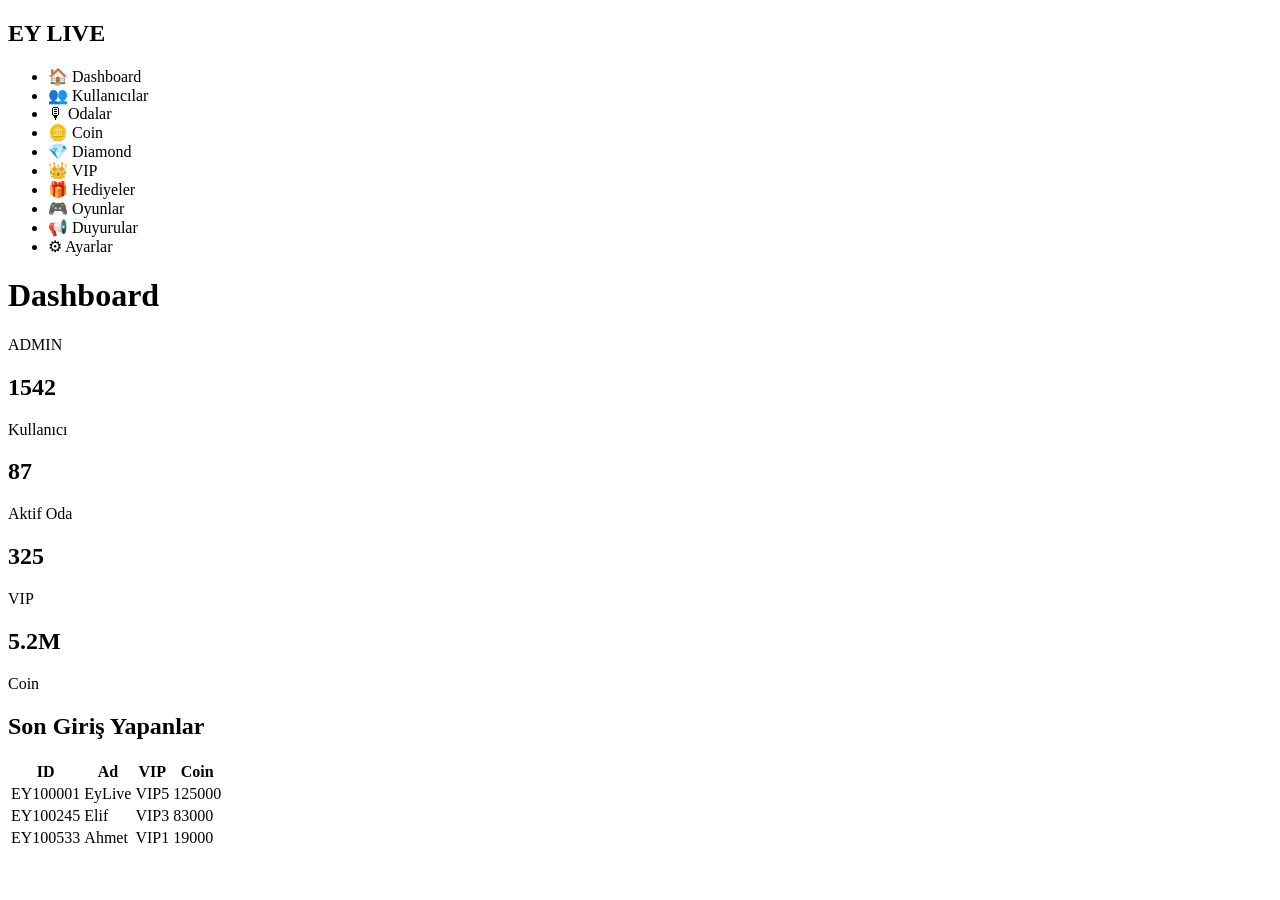
==== admin/index.html @ 706ef8da "Create index.html" ====
<!DOCTYPE html>
<html lang="tr">

<head>

<meta charset="UTF-8">
<meta name="viewport" content="width=device-width,initial-scale=1.0">

<title>EY LIVE ADMIN</title>

<link rel="stylesheet" href="../css/admin.css">

<link href="https://fonts.googleapis.com/css2?family=Poppins:wght@300;400;500;600;700&display=swap" rel="stylesheet">

</head>

<body>

<div class="admin">

<div class="sidebar">

<h2>EY LIVE</h2>

<ul>

<li class="active">🏠 Dashboard</li>

<li>👥 Kullanıcılar</li>

<li>🎙 Odalar</li>

<li>🪙 Coin</li>

<li>💎 Diamond</li>

<li>👑 VIP</li>

<li>🎁 Hediyeler</li>

<li>🎮 Oyunlar</li>

<li>📢 Duyurular</li>

<li>⚙ Ayarlar</li>

</ul>

</div>

<div class="content">

<header>

<h1>Dashboard</h1>

<div class="adminUser">

ADMIN

</div>

</header>

<div class="cards">

<div class="card">

<h2>1542</h2>

<p>Kullanıcı</p>

</div>

<div class="card">

<h2>87</h2>

<p>Aktif Oda</p>

</div>

<div class="card">

<h2>325</h2>

<p>VIP</p>

</div>

<div class="card">

<h2>5.2M</h2>

<p>Coin</p>

</div>

</div>

<div class="table">

<h2>Son Giriş Yapanlar</h2>

<table>

<tr>

<th>ID</th>

<th>Ad</th>

<th>VIP</th>

<th>Coin</th>

</tr>

<tr>

<td>EY100001</td>

<td>EyLive</td>

<td>VIP5</td>

<td>125000</td>

</tr>

<tr>

<td>EY100245</td>

<td>Elif</td>

<td>VIP3</td>

<td>83000</td>

</tr>

<tr>

<td>EY100533</td>

<td>Ahmet</td>

<td>VIP1</td>

<td>19000</td>

</tr>

</table>

</div>

</div>

</div>

<script src="../js/admin.js"></script>

</body>

</html>
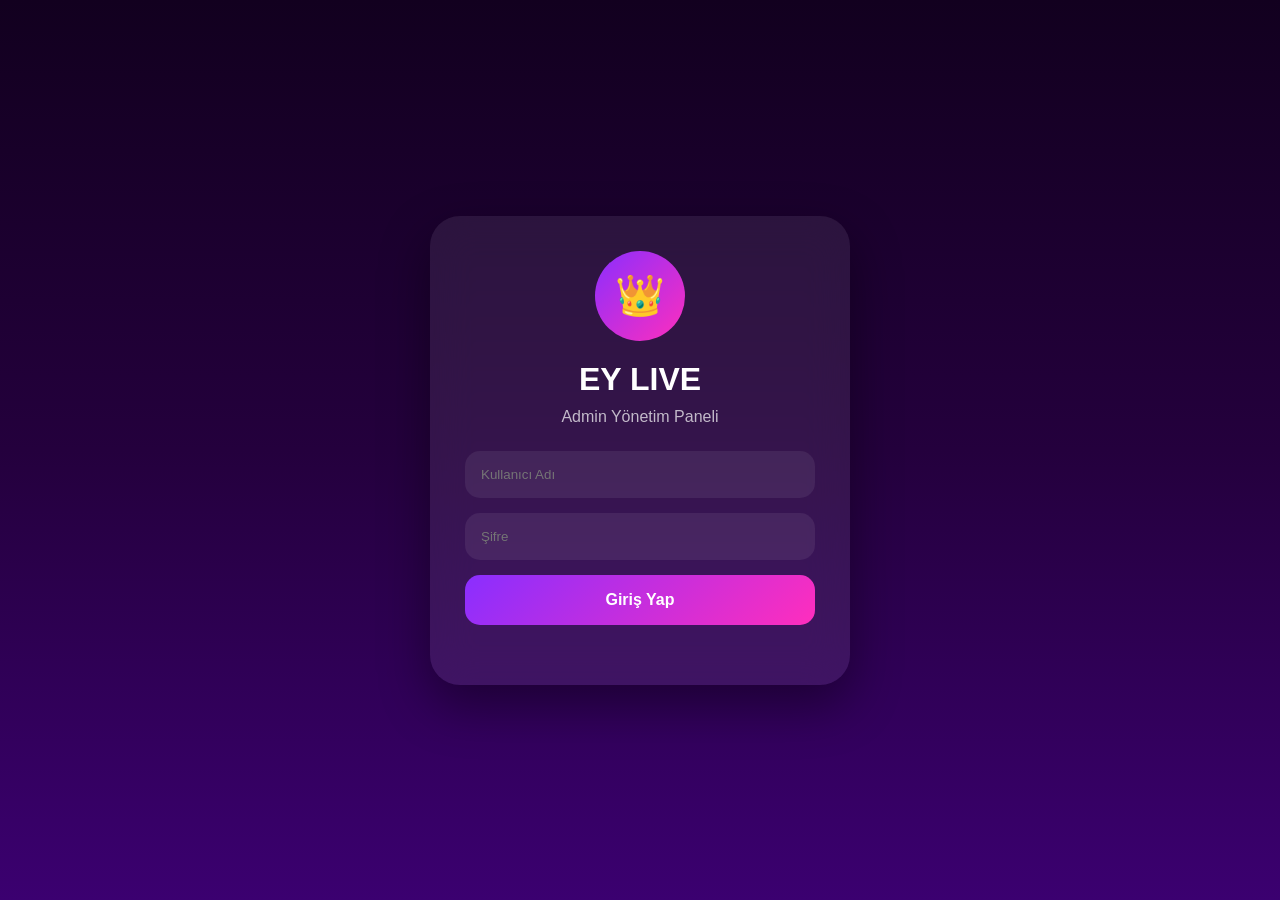
==== commit 0c856b8d: "Update admin dashboard layout and content" ====
--- a/admin/index.html
+++ b/admin/index.html
@@ -4,9 +4,19 @@
 <head>
 
 <meta charset="UTF-8">
-<meta name="viewport" content="width=device-width,initial-scale=1.0">
+<meta name="viewport" content="width=device-width, initial-scale=1.0">
 
-<title>EY LIVE ADMIN</title>
+<title>EY LIVE Admin</title>
+
+<script>
+
+if(localStorage.getItem("ey_admin")!=="true"){
+
+    location.href="login.html";
+
+}
+
+</script>
 
 <link rel="stylesheet" href="../css/admin.css">
 
@@ -18,37 +28,57 @@
 
 <div class="admin">
 
-<div class="sidebar">
+<aside class="sidebar">
 
-<h2>EY LIVE</h2>
+<h2>👑 EY LIVE</h2>
 
 <ul>
 
-<li class="active">🏠 Dashboard</li>
+<li class="active" onclick="location.href='index.html'">
+📊 Dashboard
+</li>
 
-<li>👥 Kullanıcılar</li>
+<li onclick="location.href='users.html'">
+👥 Kullanıcılar
+</li>
 
-<li>🎙 Odalar</li>
+<li onclick="location.href='rooms.html'">
+🎙 Odalar
+</li>
 
-<li>🪙 Coin</li>
+<li onclick="location.href='coins.html'">
+🪙 Coin
+</li>
 
-<li>💎 Diamond</li>
+<li onclick="location.href='vip.html'">
+👑 VIP
+</li>
 
-<li>👑 VIP</li>
+<li onclick="location.href='agency.html'">
+🏢 Ajans
+</li>
 
-<li>🎁 Hediyeler</li>
+<li>
+🎁 Hediyeler
+</li>
 
-<li>🎮 Oyunlar</li>
+<li>
+📢 Duyurular
+</li>
 
-<li>📢 Duyurular</li>
+<li>
+📈 İstatistik
+</li>
 
-<li>⚙ Ayarlar</li>
+<li id="logoutBtn">
+🚪 Çıkış Yap
+</li>
 
 </ul>
 
-</div>
+</aside>
 
-<div class="content">
+<main class="content">
 
 <header>
 
@@ -56,7 +86,7 @@
 
 <div class="adminUser">
 
-ADMIN
+🟢 Süper Admin
 
 </div>
 
@@ -65,103 +95,100 @@
 <div class="cards">
 
 <div class="card">
-
 <h2>1542</h2>
-
-<p>Kullanıcı</p>
-
+<p>Toplam Kullanıcı</p>
 </div>
 
 <div class="card">
-
 <h2>87</h2>
-
 <p>Aktif Oda</p>
-
 </div>
 
 <div class="card">
-
 <h2>325</h2>
-
-<p>VIP</p>
-
+<p>VIP Kullanıcı</p>
 </div>
 
 <div class="card">
-
 <h2>5.2M</h2>
-
-<p>Coin</p>
-
+<p>Toplam Coin</p>
 </div>
 
 </div>
 
 <div class="table">
 
-<h2>Son Giriş Yapanlar</h2>
+<h2>Son Girişler</h2>
 
 <table>
+
+<thead>
 
 <tr>
 
 <th>ID</th>
-
-<th>Ad</th>
-
+<th>Kullanıcı</th>
 <th>VIP</th>
-
 <th>Coin</th>
+<th>Durum</th>
 
 </tr>
+
+</thead>
+
+<tbody>
 
 <tr>
 
 <td>EY100001</td>
-
 <td>EyLive</td>
-
-<td>VIP5</td>
-
+<td>VIP 5</td>
 <td>125000</td>
+<td>🟢 Online</td>
 
 </tr>
 
 <tr>
 
 <td>EY100245</td>
-
 <td>Elif</td>
-
-<td>VIP3</td>
-
-<td>83000</td>
+<td>VIP 3</td>
+<td>85000</td>
+<td>🟢 Online</td>
 
 </tr>
 
 <tr>
 
 <td>EY100533</td>
-
 <td>Ahmet</td>
-
-<td>VIP1</td>
-
-<td>19000</td>
+<td>VIP 1</td>
+<td>25000</td>
+<td>⚪ Offline</td>
 
 </tr>
+
+</tbody>
 
 </table>
 
 </div>
 
-</div>
+</main>
 
 </div>
 
-<script src="../js/admin.js"></script>
+<script>
+
+document.getElementById("logoutBtn").onclick=function(){
+
+localStorage.removeItem("ey_admin");
+
+location.href="login.html";
+
+};
+
+</script>
 
 </body>
-
 </html>
--- a/css/admin.css
+++ b/css/admin.css
@@ -0,0 +1,90 @@
+*{
+margin:0;
+padding:0;
+box-sizing:border-box;
+font-family:Poppins,sans-serif;
+}
+
+body{
+background:#150021;
+color:white;
+}
+
+.admin{
+display:flex;
+height:100vh;
+}
+
+.sidebar{
+width:250px;
+background:#22003d;
+padding:20px;
+}
+
+.sidebar h2{
+margin-bottom:30px;
+}
+
+.sidebar ul{
+list-style:none;
+}
+
+.sidebar li{
+padding:15px;
+border-radius:12px;
+margin-bottom:10px;
+cursor:pointer;
+}
+
+.sidebar li:hover,
+.sidebar .active{
+background:#8a2eff;
+}
+
+.content{
+flex:1;
+padding:25px;
+overflow:auto;
+}
+
+header{
+display:flex;
+justify-content:space-between;
+margin-bottom:25px;
+}
+
+.cards{
+display:grid;
+grid-template-columns:repeat(4,1fr);
+gap:20px;
+}
+
+.card{
+background:#ffffff10;
+padding:25px;
+border-radius:20px;
+text-align:center;
+}
+
+.card h2{
+font-size:35px;
+}
+
+.table{
+margin-top:30px;
+background:#ffffff10;
+padding:20px;
+border-radius:20px;
+}
+
+table{
+width:100%;
+border-collapse:collapse;
+margin-top:20px;
+}
+
+td,th{
+padding:15px;
+text-align:left;
+border-bottom:1px solid rgba(255,255,255,.08);
+}
